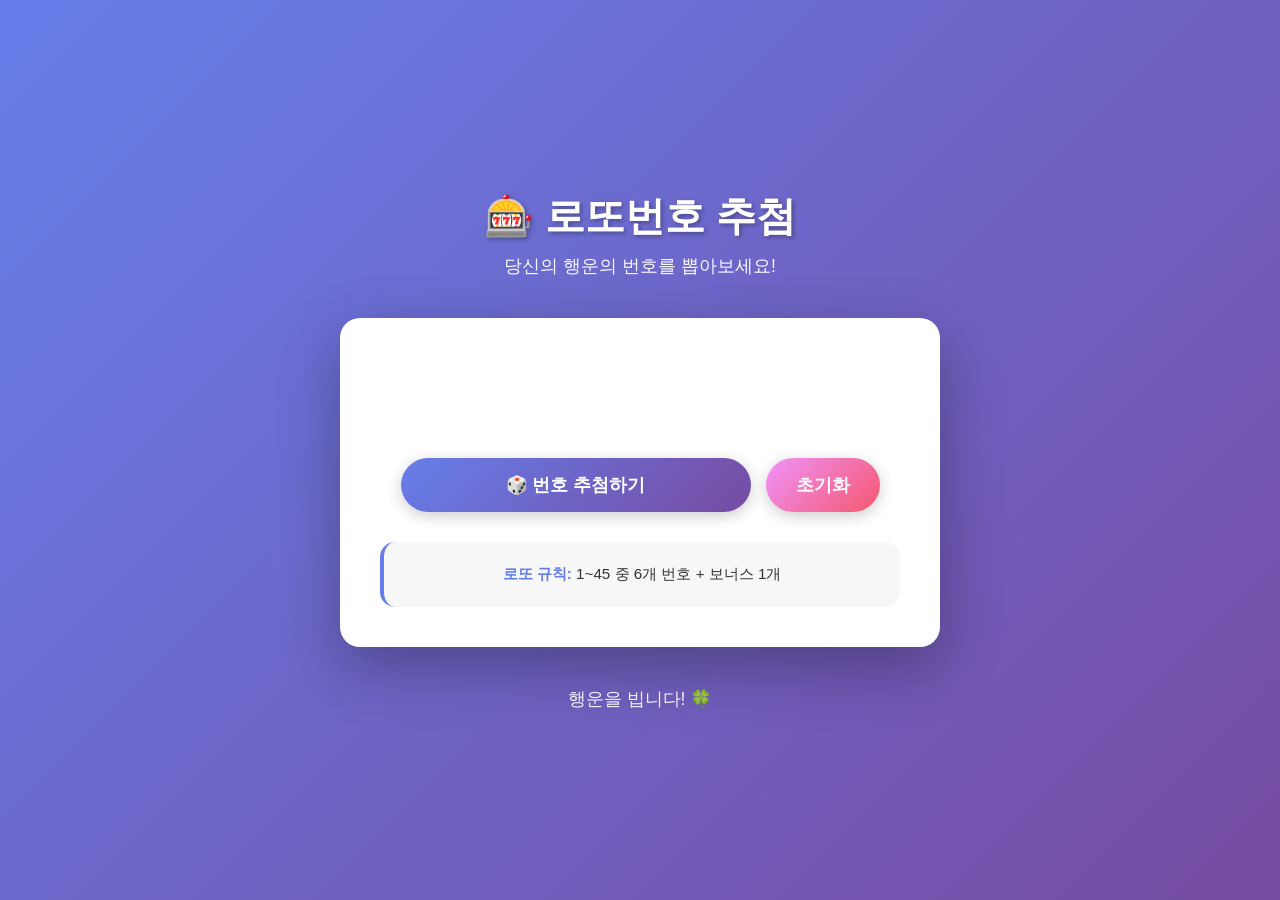
==== web_basic_tests/basic_site_test/index.html @ ddc6de4a "Initial commit" ====
<!DOCTYPE html>
<html lang="ko">
<head>
    <meta charset="UTF-8">
    <meta name="viewport" content="width=device-width, initial-scale=1.0">
    <title>로또번호 추첨</title>
    <link rel="stylesheet" href="style.css">
</head>
<body>
    <div class="container">
        <header>
            <h1>🎰 로또번호 추첨</h1>
            <p class="subtitle">당신의 행운의 번호를 뽑아보세요!</p>
        </header>

        <div class="lottery-box">
            <div class="numbers-display">
                <div class="numbers-container" id="numbersContainer">
                    <!-- 로또 번호가 여기에 표시됩니다 -->
                </div>
                <div class="bonus-number" id="bonusNumber"></div>
            </div>

            <div class="button-group">
                <button id="drawBtn" class="draw-btn">🎲 번호 추첨하기</button>
                <button id="resetBtn" class="reset-btn">초기화</button>
            </div>

            <div class="info-box">
                <p><strong>로또 규칙:</strong> 1~45 중 6개 번호 + 보너스 1개</p>
                <p id="resultMessage" class="result-message"></p>
            </div>
        </div>

        <footer>
            <p>행운을 빕니다! 🍀</p>
        </footer>
    </div>

    <script src="main.js"></script>
</body>
</html>
---- web_basic_tests/basic_site_test/style.css ----
* {
    margin: 0;
    padding: 0;
    box-sizing: border-box;
}

body {
    font-family: 'Segoe UI', Tahoma, Geneva, Verdana, sans-serif;
    background: linear-gradient(135deg, #667eea 0%, #764ba2 100%);
    min-height: 100vh;
    display: flex;
    justify-content: center;
    align-items: center;
    padding: 20px;
}

.container {
    width: 100%;
    max-width: 600px;
}

header {
    text-align: center;
    color: white;
    margin-bottom: 40px;
}

header h1 {
    font-size: 2.5rem;
    margin-bottom: 10px;
    text-shadow: 2px 2px 4px rgba(0, 0, 0, 0.3);
}

.subtitle {
    font-size: 1.1rem;
    opacity: 0.95;
}

.lottery-box {
    background: white;
    border-radius: 20px;
    padding: 40px;
    box-shadow: 0 20px 60px rgba(0, 0, 0, 0.3);
}

.numbers-display {
    margin-bottom: 30px;
    text-align: center;
}

.numbers-container {
    display: flex;
    justify-content: center;
    flex-wrap: wrap;
    gap: 12px;
    margin-bottom: 20px;
    min-height: 70px;
    align-items: center;
}

.number-ball {
    width: 60px;
    height: 60px;
    border-radius: 50%;
    background: linear-gradient(135deg, #667eea 0%, #764ba2 100%);
    color: white;
    display: flex;
    justify-content: center;
    align-items: center;
    font-size: 1.8rem;
    font-weight: bold;
    box-shadow: 0 4px 15px rgba(102, 126, 234, 0.4);
    animation: popIn 0.4s ease-out;
}

@keyframes popIn {
    0% {
        transform: scale(0);
        opacity: 0;
    }
    50% {
        transform: scale(1.1);
    }
    100% {
        transform: scale(1);
        opacity: 1;
    }
}

.bonus-number {
    display: none;
    justify-content: center;
    align-items: center;
    gap: 10px;
    margin-top: 20px;
}

.bonus-label {
    font-size: 1.5rem;
    font-weight: bold;
    color: #667eea;
}

.bonus-ball {
    width: 50px;
    height: 50px;
    border-radius: 50%;
    background: linear-gradient(135deg, #f093fb 0%, #f5576c 100%);
    color: white;
    display: flex;
    justify-content: center;
    align-items: center;
    font-size: 1.5rem;
    font-weight: bold;
    box-shadow: 0 4px 15px rgba(245, 87, 108, 0.4);
    animation: popIn 0.4s ease-out 0.6s both;
}

.button-group {
    display: flex;
    gap: 15px;
    margin-bottom: 30px;
    justify-content: center;
}

button {
    padding: 15px 30px;
    border: none;
    border-radius: 50px;
    font-size: 1.1rem;
    font-weight: bold;
    cursor: pointer;
    transition: all 0.3s ease;
    box-shadow: 0 4px 15px rgba(0, 0, 0, 0.2);
}

.draw-btn {
    background: linear-gradient(135deg, #667eea 0%, #764ba2 100%);
    color: white;
    flex: 1;
    max-width: 350px;
}

.draw-btn:hover:not(:disabled) {
    transform: translateY(-3px);
    box-shadow: 0 6px 20px rgba(102, 126, 234, 0.6);
}

.draw-btn:active:not(:disabled) {
    transform: translateY(-1px);
}

.draw-btn:disabled {
    opacity: 0.7;
    cursor: not-allowed;
}

.reset-btn {
    background: linear-gradient(135deg, #f093fb 0%, #f5576c 100%);
    color: white;
    padding: 15px 30px;
}

.reset-btn:hover {
    transform: translateY(-3px);
    box-shadow: 0 6px 20px rgba(245, 87, 108, 0.6);
}

.reset-btn:active {
    transform: translateY(-1px);
}

.info-box {
    background: #f7f7f7;
    padding: 20px;
    border-radius: 15px;
    text-align: center;
    border-left: 4px solid #667eea;
}

.info-box p {
    color: #333;
    font-size: 0.95rem;
    line-height: 1.6;
}

.info-box strong {
    color: #667eea;
}

.result-message {
    display: none;
    color: #764ba2;
    font-weight: bold;
    font-size: 1rem;
    margin-top: 10px;
    padding: 10px;
    background: #f0e6ff;
    border-radius: 10px;
}

footer {
    text-align: center;
    color: white;
    margin-top: 40px;
    font-size: 1.1rem;
    opacity: 0.9;
}

/* 반응형 디자인 */
@media (max-width: 480px) {
    header h1 {
        font-size: 2rem;
    }

    .lottery-box {
        padding: 25px;
    }

    .number-ball {
        width: 50px;
        height: 50px;
        font-size: 1.5rem;
    }

    .button-group {
        flex-direction: column;
    }

    .draw-btn {
        max-width: 100%;
    }
}
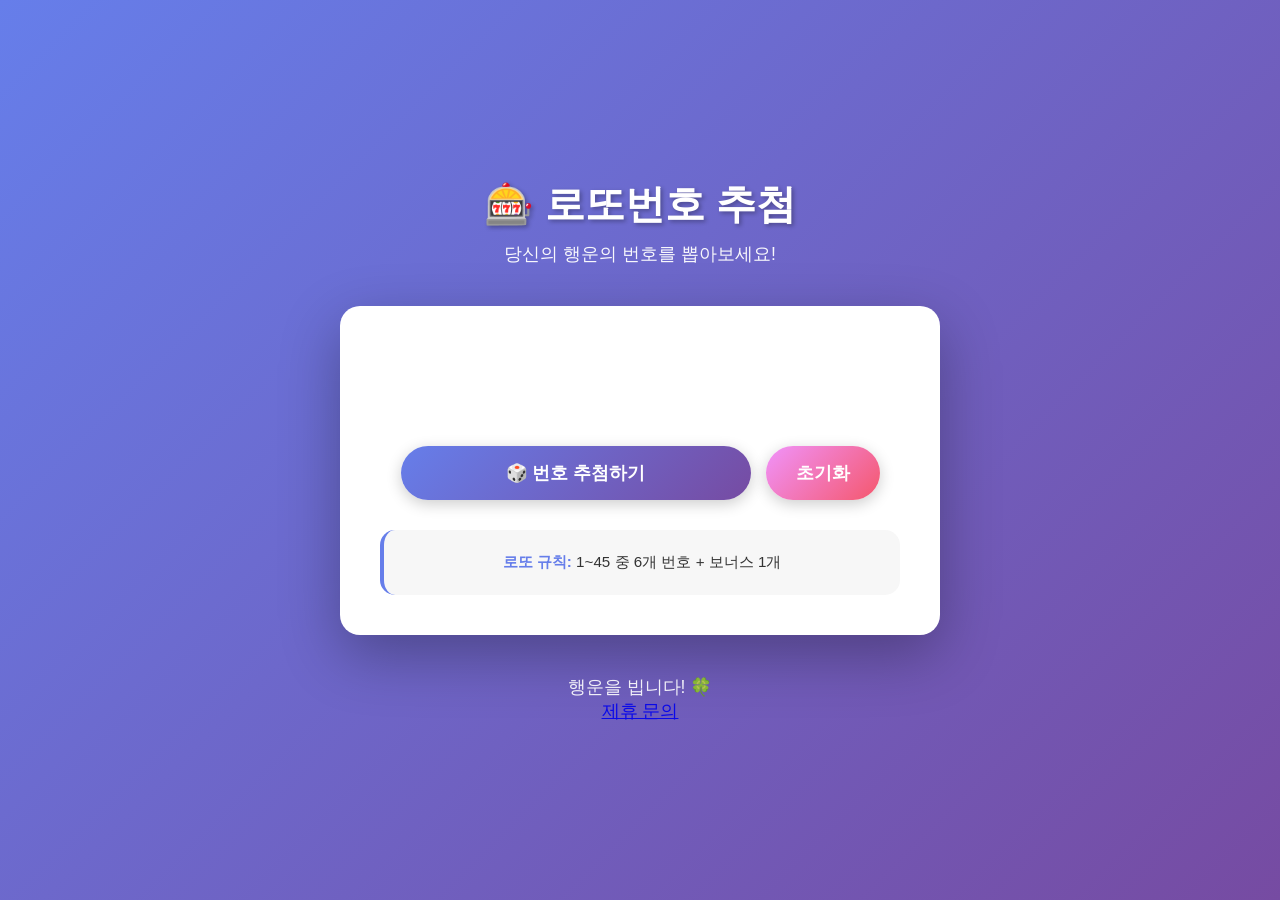
==== commit b40cd2e0: "feat: Add Formspree contact form and link" ====
--- a/web_basic_tests/basic_site_test/index.html
+++ b/web_basic_tests/basic_site_test/index.html
@@ -34,6 +34,7 @@
 
         <footer>
             <p>행운을 빕니다! 🍀</p>
+            <p><a href="contact.html">제휴 문의</a></p>
         </footer>
     </div>
 
